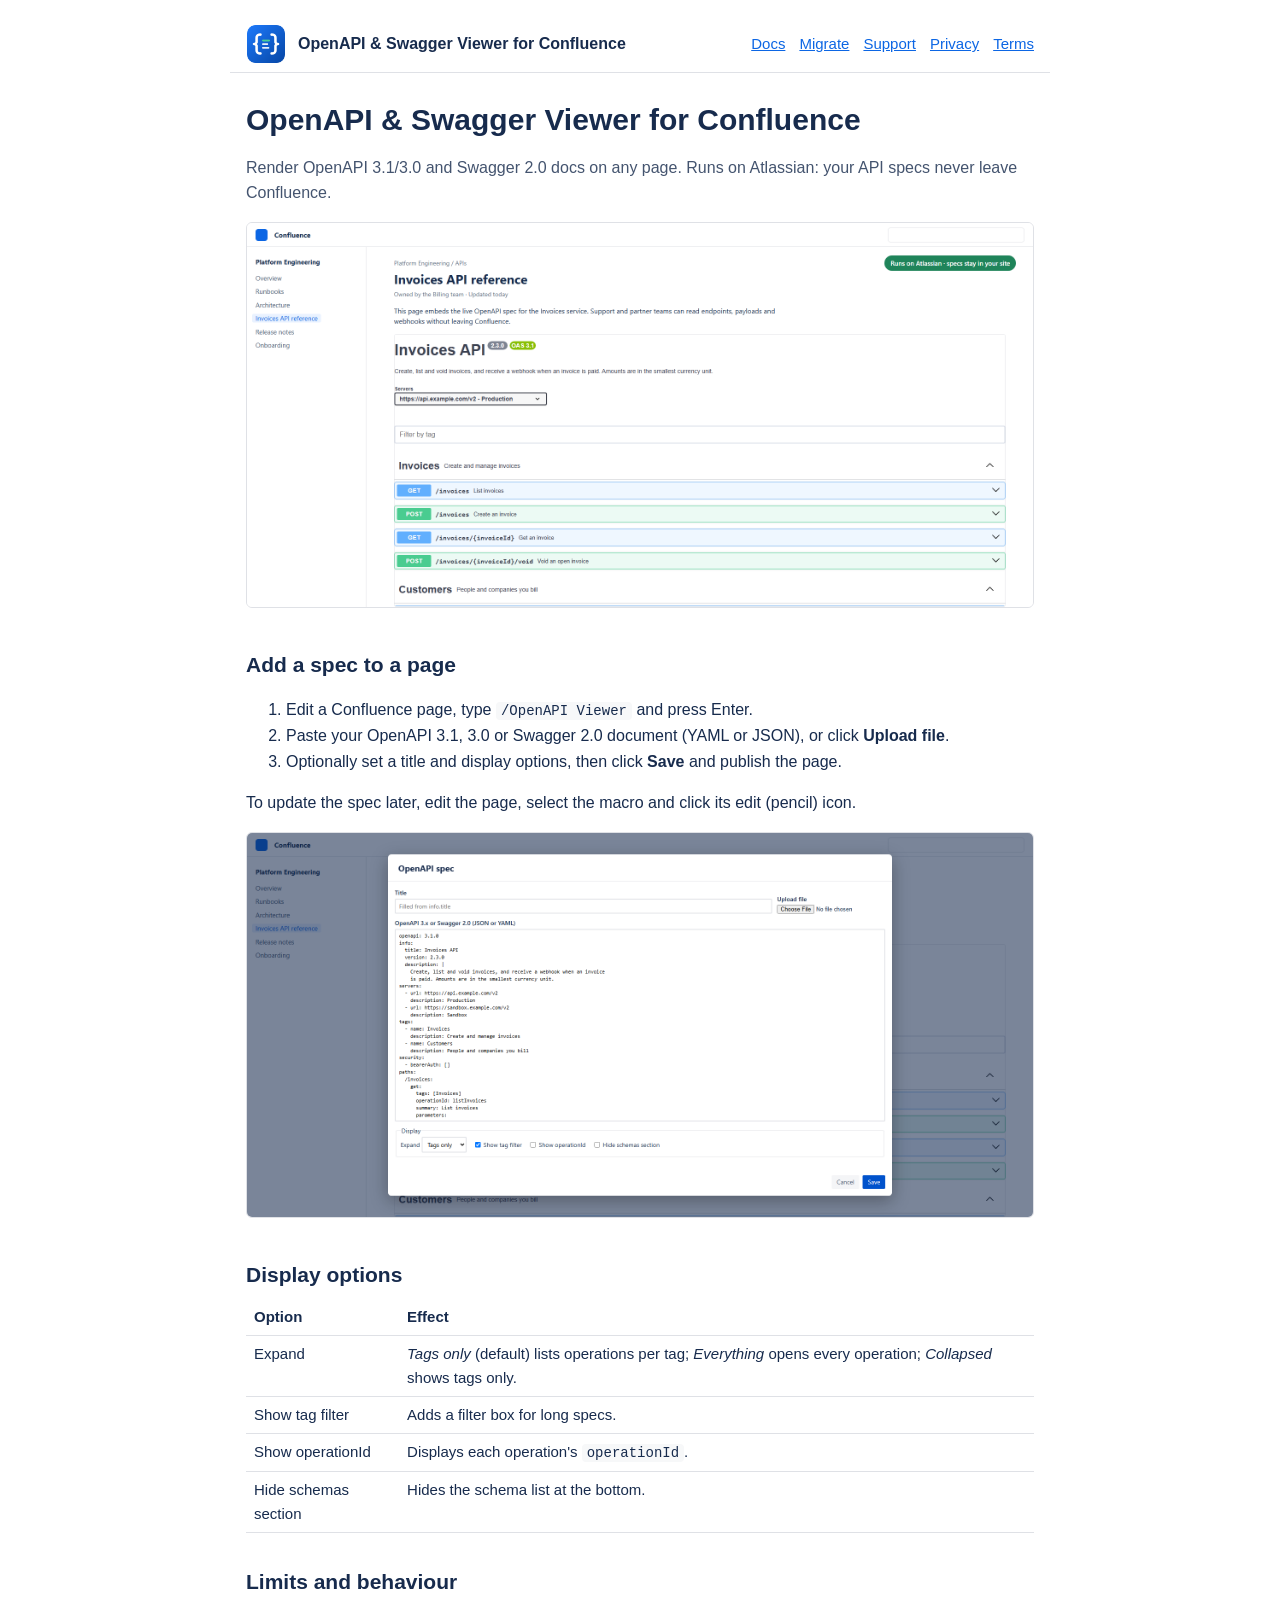
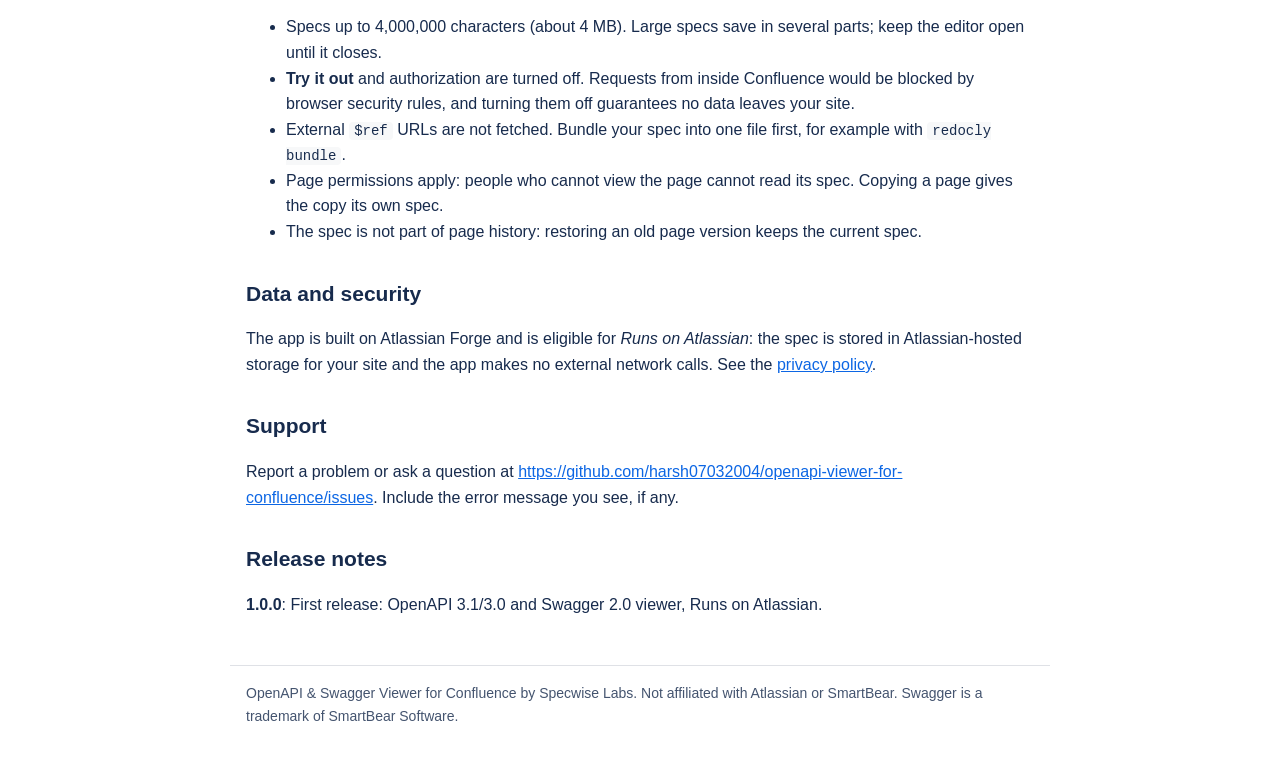
==== index.html @ 9456a11d "Add documentation site for OpenAPI & Swagger Viewer for Confluence Docs, migration guide, privacy po" ====
<!doctype html>
<html lang="en"><head><meta charset="utf-8"><meta name="viewport" content="width=device-width, initial-scale=1">
<title>OpenAPI &amp; Swagger Viewer for Confluence: documentation</title><meta name="description" content="Paste or upload an OpenAPI or Swagger file and get readable, searchable API docs on any Confluence page. Runs on Atlassian, with no external data transfer.">
<link rel="stylesheet" href="style.css"><link rel="icon" href="logo.png"></head>
<body><header><img src="logo.png" alt=""><a class="brand" href="index.html">OpenAPI &amp; Swagger Viewer for Confluence</a>
<nav><a href="index.html">Docs</a><a href="migrate.html">Migrate</a><a href="https://github.com/harsh07032004/openapi-viewer-for-confluence/issues">Support</a><a href="privacy.html">Privacy</a><a href="terms.html">Terms</a></nav></header>
<main>
<h1>OpenAPI &amp; Swagger Viewer for Confluence</h1>
<p class="muted">Render OpenAPI 3.1/3.0 and Swagger 2.0 docs on any page. Runs on Atlassian: your API specs never leave Confluence.</p>
<img class="shot" src="view.png" alt="An OpenAPI spec rendered on a Confluence page">
<h2>Add a spec to a page</h2>
<ol>
  <li>Edit a Confluence page, type <code>/OpenAPI Viewer</code> and press Enter.</li>
  <li>Paste your OpenAPI 3.1, 3.0 or Swagger 2.0 document (YAML or JSON), or click <b>Upload file</b>.</li>
  <li>Optionally set a title and display options, then click <b>Save</b> and publish the page.</li>
</ol>
<p>To update the spec later, edit the page, select the macro and click its edit (pencil) icon.</p>
<img class="shot" src="edit.png" alt="The macro editor">
<h2>Display options</h2>
<table><tr><th>Option</th><th>Effect</th></tr>
<tr><td>Expand</td><td><i>Tags only</i> (default) lists operations per tag; <i>Everything</i> opens every operation; <i>Collapsed</i> shows tags only.</td></tr>
<tr><td>Show tag filter</td><td>Adds a filter box for long specs.</td></tr>
<tr><td>Show operationId</td><td>Displays each operation's <code>operationId</code>.</td></tr>
<tr><td>Hide schemas section</td><td>Hides the schema list at the bottom.</td></tr></table>
<h2>Limits and behaviour</h2>
<ul>
  <li>Specs up to 4,000,000 characters (about 4 MB). Large specs save in several parts; keep the editor open until it closes.</li>
  <li><b>Try it out</b> and authorization are turned off. Requests from inside Confluence would be blocked by browser security rules, and turning them off guarantees no data leaves your site.</li>
  <li>External <code>$ref</code> URLs are not fetched. Bundle your spec into one file first, for example with <code>redocly bundle</code>.</li>
  <li>Page permissions apply: people who cannot view the page cannot read its spec. Copying a page gives the copy its own spec.</li>
  <li>The spec is not part of page history: restoring an old page version keeps the current spec.</li>
</ul>
<h2>Data and security</h2>
<p>The app is built on Atlassian Forge and is eligible for <i>Runs on Atlassian</i>: the spec is stored in Atlassian-hosted storage for your site and the app makes no external network calls. See the <a href="privacy.html">privacy policy</a>.</p>
<h2>Support</h2>
<p>Report a problem or ask a question at <a href="https://github.com/harsh07032004/openapi-viewer-for-confluence/issues">https://github.com/harsh07032004/openapi-viewer-for-confluence/issues</a>. Include the error message you see, if any.</p>
<h2>Release notes</h2>
<p><b>1.0.0</b>: First release: OpenAPI 3.1/3.0 and Swagger 2.0 viewer, Runs on Atlassian.</p>
</main>
<footer>OpenAPI &amp; Swagger Viewer for Confluence by Specwise Labs. Not affiliated with Atlassian or SmartBear. Swagger is a trademark of SmartBear Software.</footer>
</body></html>
---- style.css ----
:root { --fg:#172B4D; --muted:#44546F; --link:#0C66E4; --line:#DFE1E6; --bg:#fff; --code:#F7F8F9; }
@media (prefers-color-scheme: dark) { :root { --fg:#DEE4EA; --muted:#9FADBC; --link:#579DFF; --line:#38414A; --bg:#1D2125; --code:#22272B; } }
* { box-sizing: border-box; }
body { margin: 0; background: var(--bg); color: var(--fg); font: 16px/1.6 -apple-system, BlinkMacSystemFont, "Segoe UI", Roboto, sans-serif; }
header, main, footer { max-width: 820px; margin: 0 auto; padding: 0 16px; }
header { display: flex; gap: 12px; align-items: center; padding-top: 24px; padding-bottom: 8px; border-bottom: 1px solid var(--line); flex-wrap: wrap; }
header img { width: 40px; height: 40px; }
header a.brand { font-weight: 700; color: var(--fg); text-decoration: none; margin-right: auto; }
nav a { margin-left: 14px; font-size: 15px; }
a { color: var(--link); }
h1 { font-size: 30px; line-height: 1.25; margin: 28px 0 8px; }
h2 { font-size: 21px; margin: 32px 0 8px; }
p, li { color: var(--fg); }
.muted { color: var(--muted); }
code, pre { background: var(--code); border-radius: 4px; font-family: ui-monospace, SFMono-Regular, Menlo, Consolas, monospace; font-size: 14px; }
code { padding: 1px 5px; }
pre { padding: 12px; overflow-x: auto; }
img.shot { width: 100%; border: 1px solid var(--line); border-radius: 6px; }
table { border-collapse: collapse; width: 100%; font-size: 15px; }
th, td { text-align: left; padding: 6px 8px; border-bottom: 1px solid var(--line); vertical-align: top; }
footer { margin-top: 48px; padding-top: 16px; padding-bottom: 32px; border-top: 1px solid var(--line); color: var(--muted); font-size: 14px; }
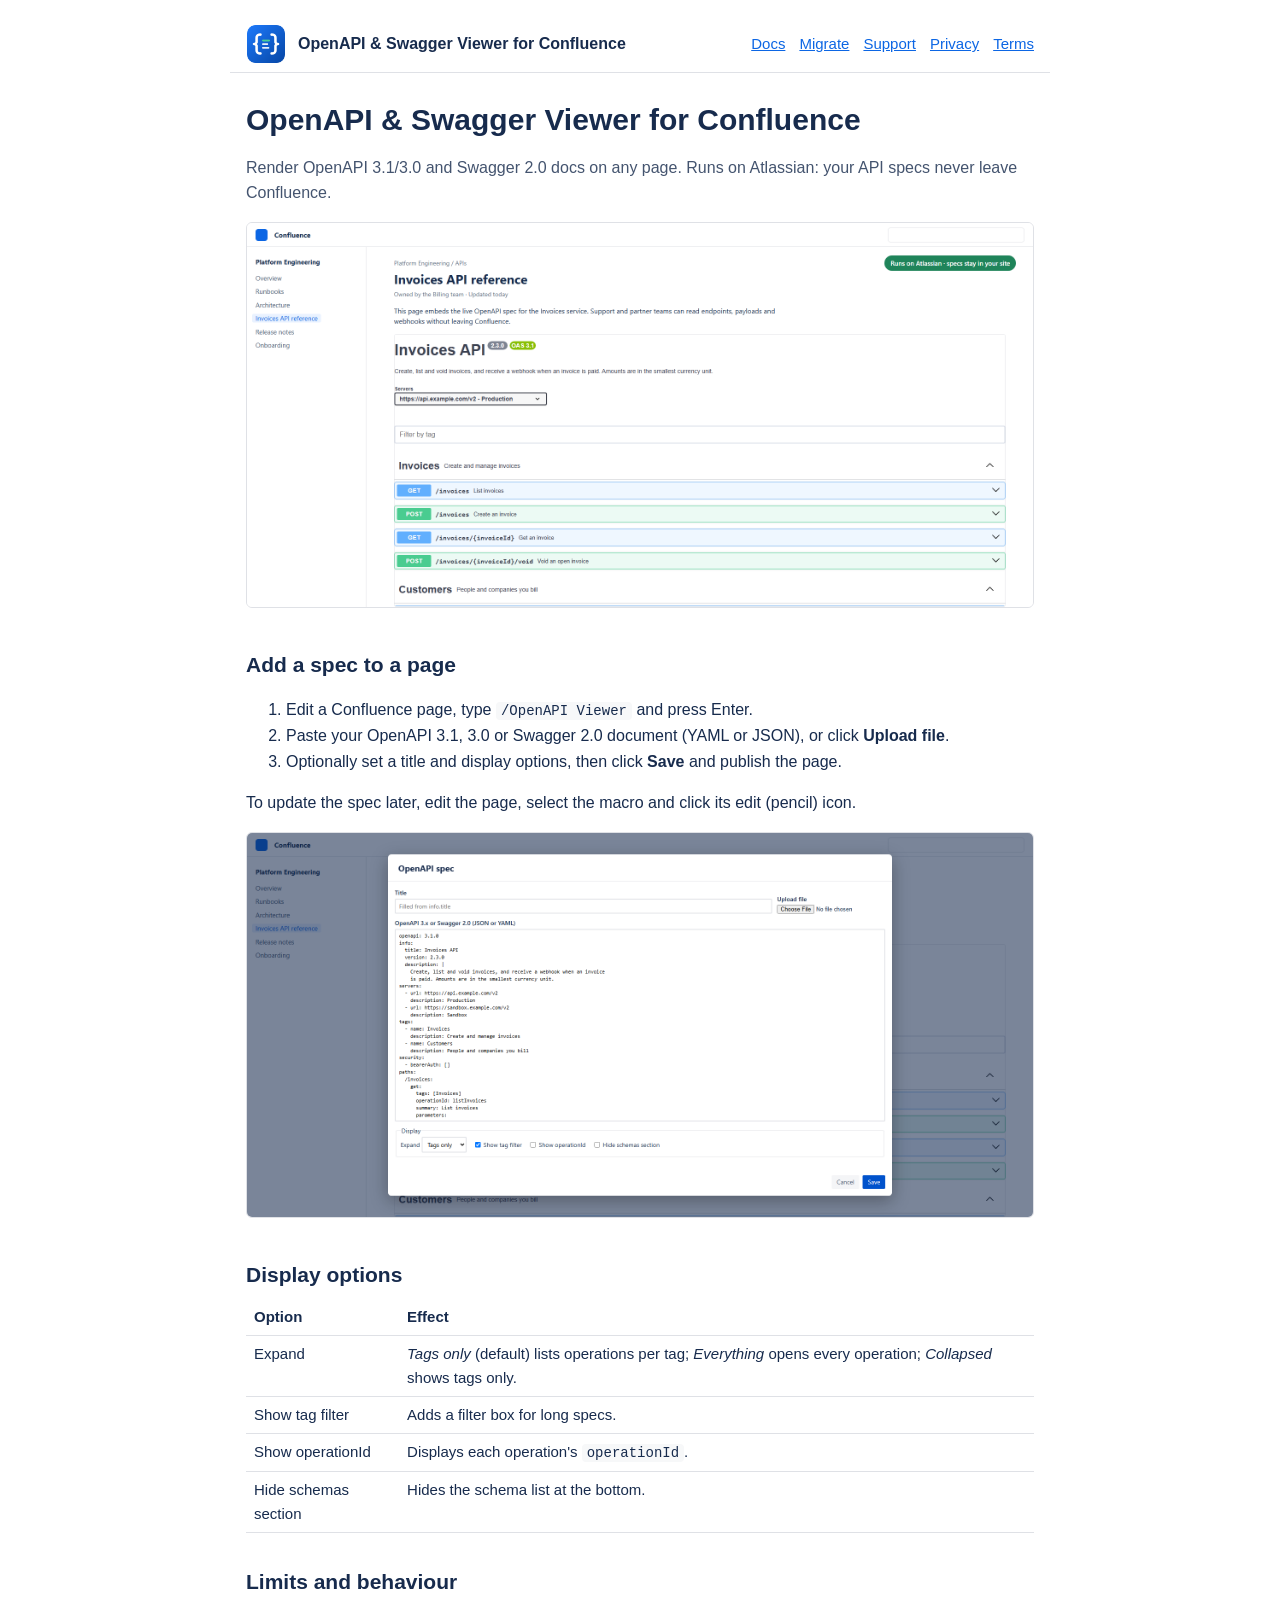
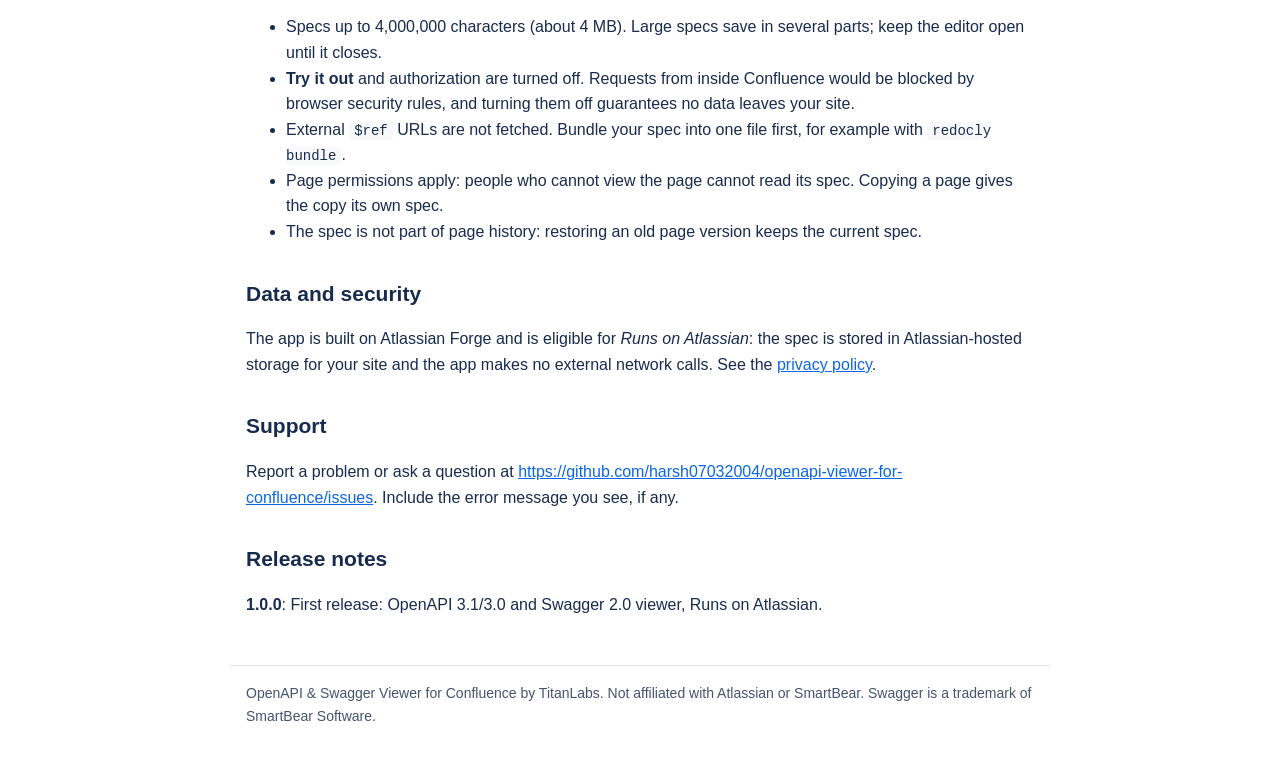
==== commit f86e5a60: "Use TitanLabs as the publisher name Co-Authored-By: Claude Opus 5.5 <noreply@anthropic.com>" ====
--- a/index.html
+++ b/index.html
@@ -37,5 +37,5 @@
 <h2>Release notes</h2>
 <p><b>1.0.0</b>: First release: OpenAPI 3.1/3.0 and Swagger 2.0 viewer, Runs on Atlassian.</p>
 </main>
-<footer>OpenAPI &amp; Swagger Viewer for Confluence by Specwise Labs. Not affiliated with Atlassian or SmartBear. Swagger is a trademark of SmartBear Software.</footer>
+<footer>OpenAPI &amp; Swagger Viewer for Confluence by TitanLabs. Not affiliated with Atlassian or SmartBear. Swagger is a trademark of SmartBear Software.</footer>
 </body></html>
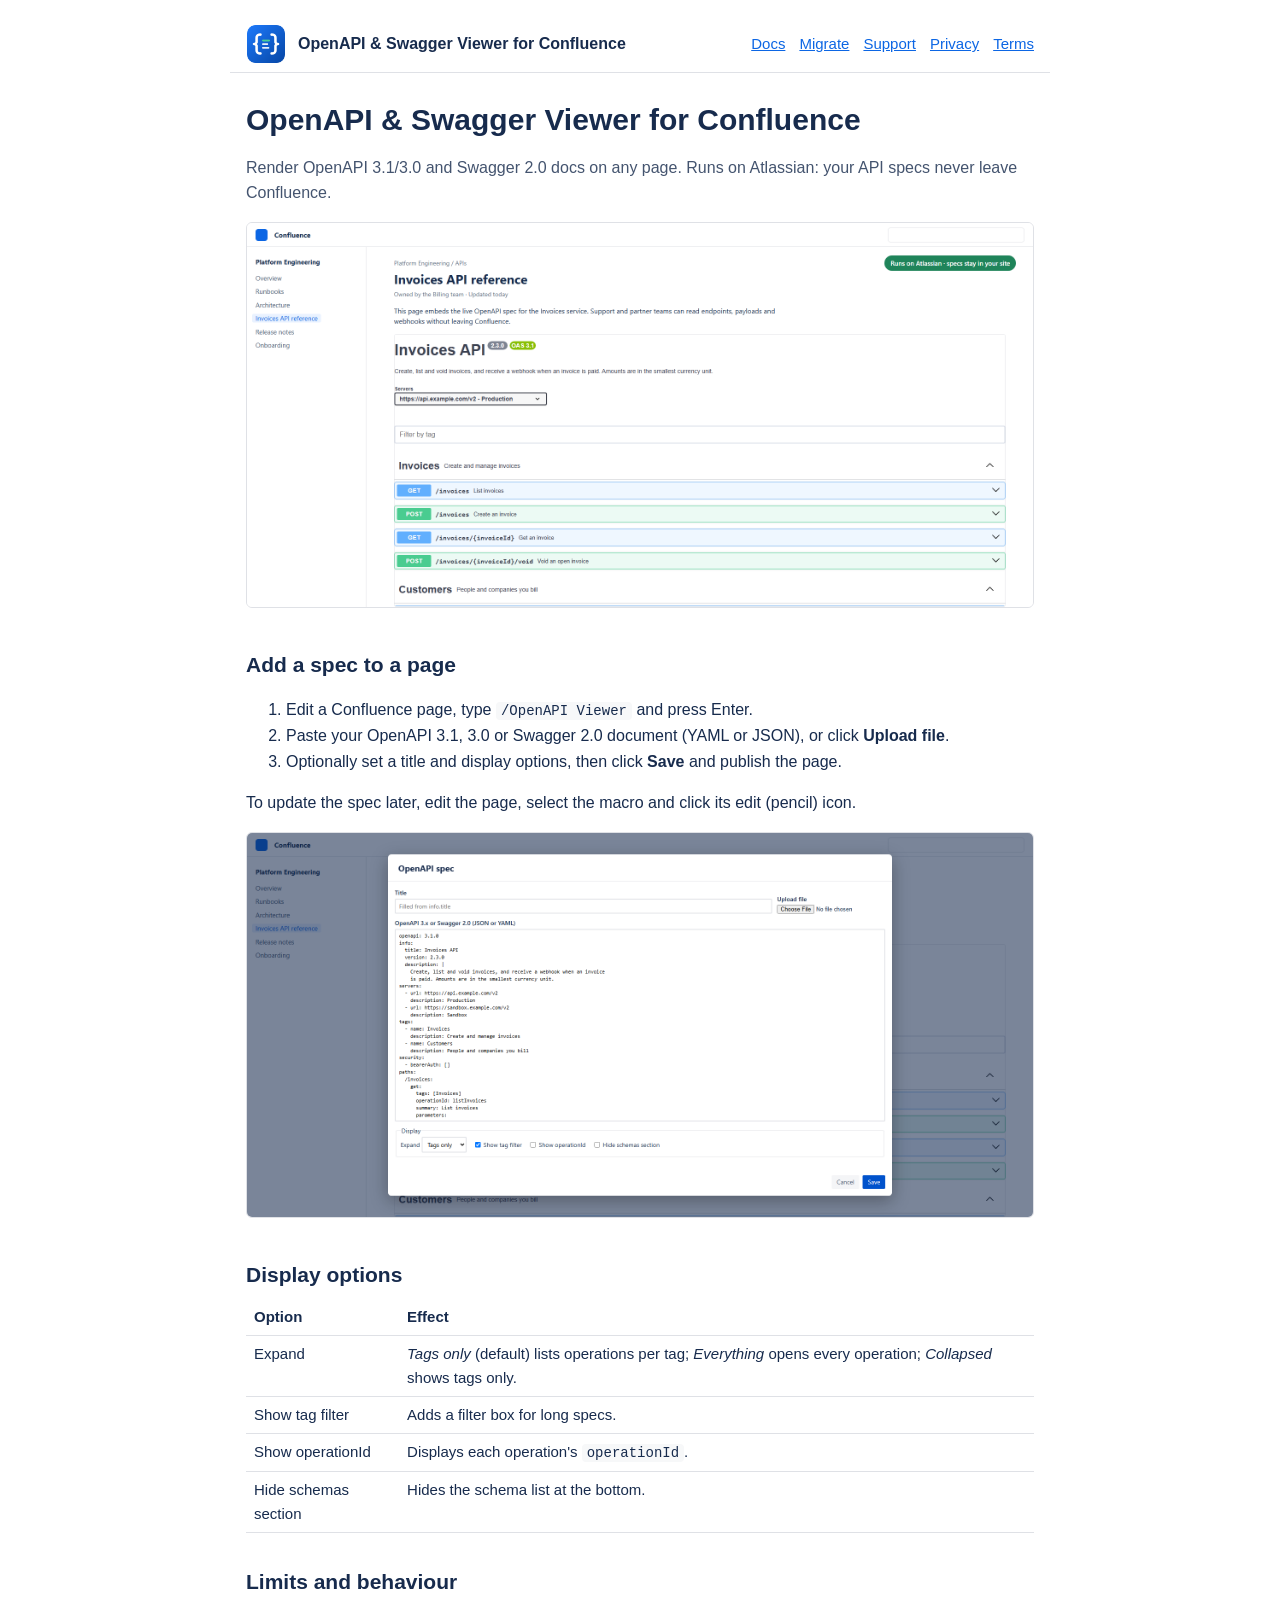
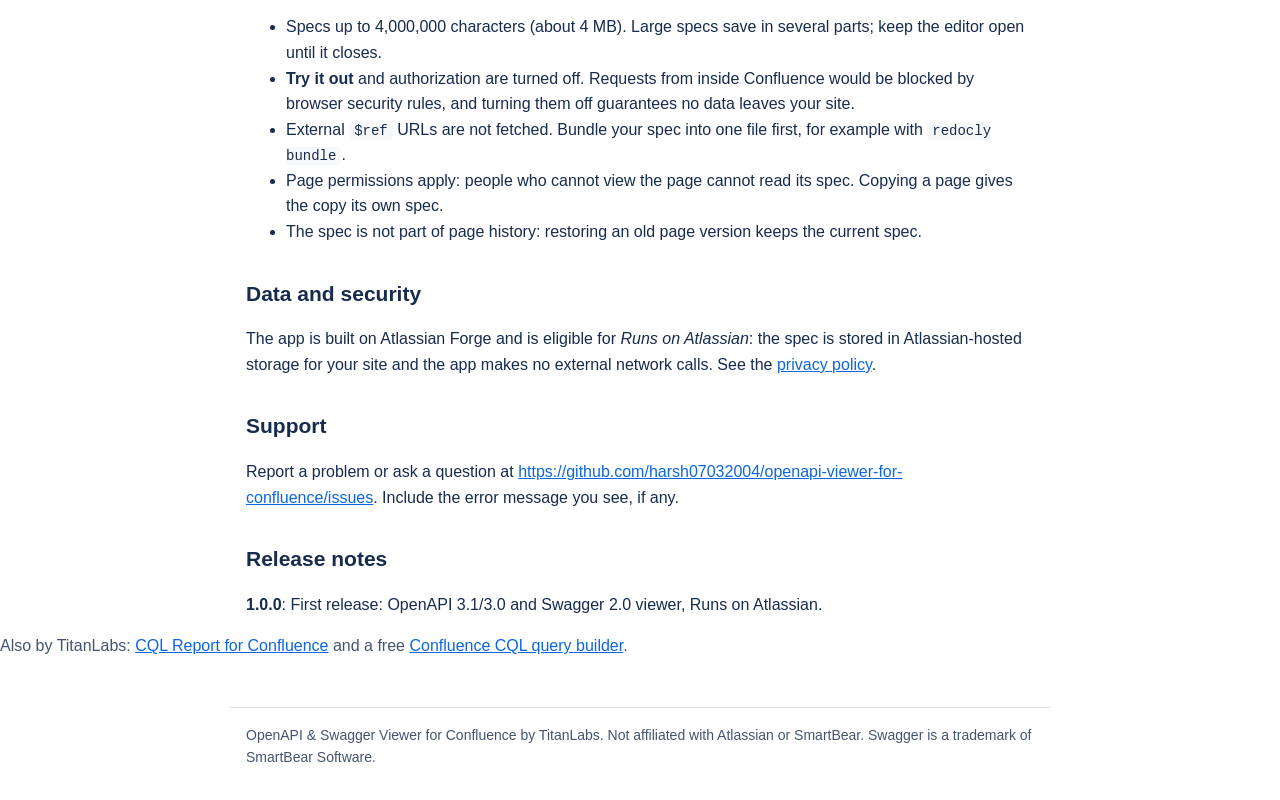
==== commit ca92f0f0: "Add free Confluence CQL query builder, sitemap, cross-links Co-Authored-By: Claude Opus 5.5 <noreply" ====
--- a/index.html
+++ b/index.html
@@ -3,7 +3,7 @@
 <title>OpenAPI &amp; Swagger Viewer for Confluence: documentation</title><meta name="description" content="Paste or upload an OpenAPI or Swagger file and get readable, searchable API docs on any Confluence page. Runs on Atlassian, with no external data transfer.">
 <link rel="stylesheet" href="style.css"><link rel="icon" href="logo.png"></head>
 <body><header><img src="logo.png" alt=""><a class="brand" href="index.html">OpenAPI &amp; Swagger Viewer for Confluence</a>
-<nav><a href="index.html">Docs</a><a href="migrate.html">Migrate</a><a href="https://github.com/harsh07032004/openapi-viewer-for-confluence/issues">Support</a><a href="privacy.html">Privacy</a><a href="terms.html">Terms</a></nav></header>
+<nav><a href="index.html">Docs</a><a href="migrate.html">Migrate</a><a href="support.html">Support</a><a href="privacy.html">Privacy</a><a href="terms.html">Terms</a></nav></header>
 <main>
 <h1>OpenAPI &amp; Swagger Viewer for Confluence</h1>
 <p class="muted">Render OpenAPI 3.1/3.0 and Swagger 2.0 docs on any page. Runs on Atlassian: your API specs never leave Confluence.</p>
@@ -37,5 +37,6 @@
 <h2>Release notes</h2>
 <p><b>1.0.0</b>: First release: OpenAPI 3.1/3.0 and Swagger 2.0 viewer, Runs on Atlassian.</p>
 </main>
+<p class="muted">Also by TitanLabs: <a href="cql-report/index.html">CQL Report for Confluence</a> and a free <a href="cql-report/builder.html">Confluence CQL query builder</a>.</p>
 <footer>OpenAPI &amp; Swagger Viewer for Confluence by TitanLabs. Not affiliated with Atlassian or SmartBear. Swagger is a trademark of SmartBear Software.</footer>
 </body></html>
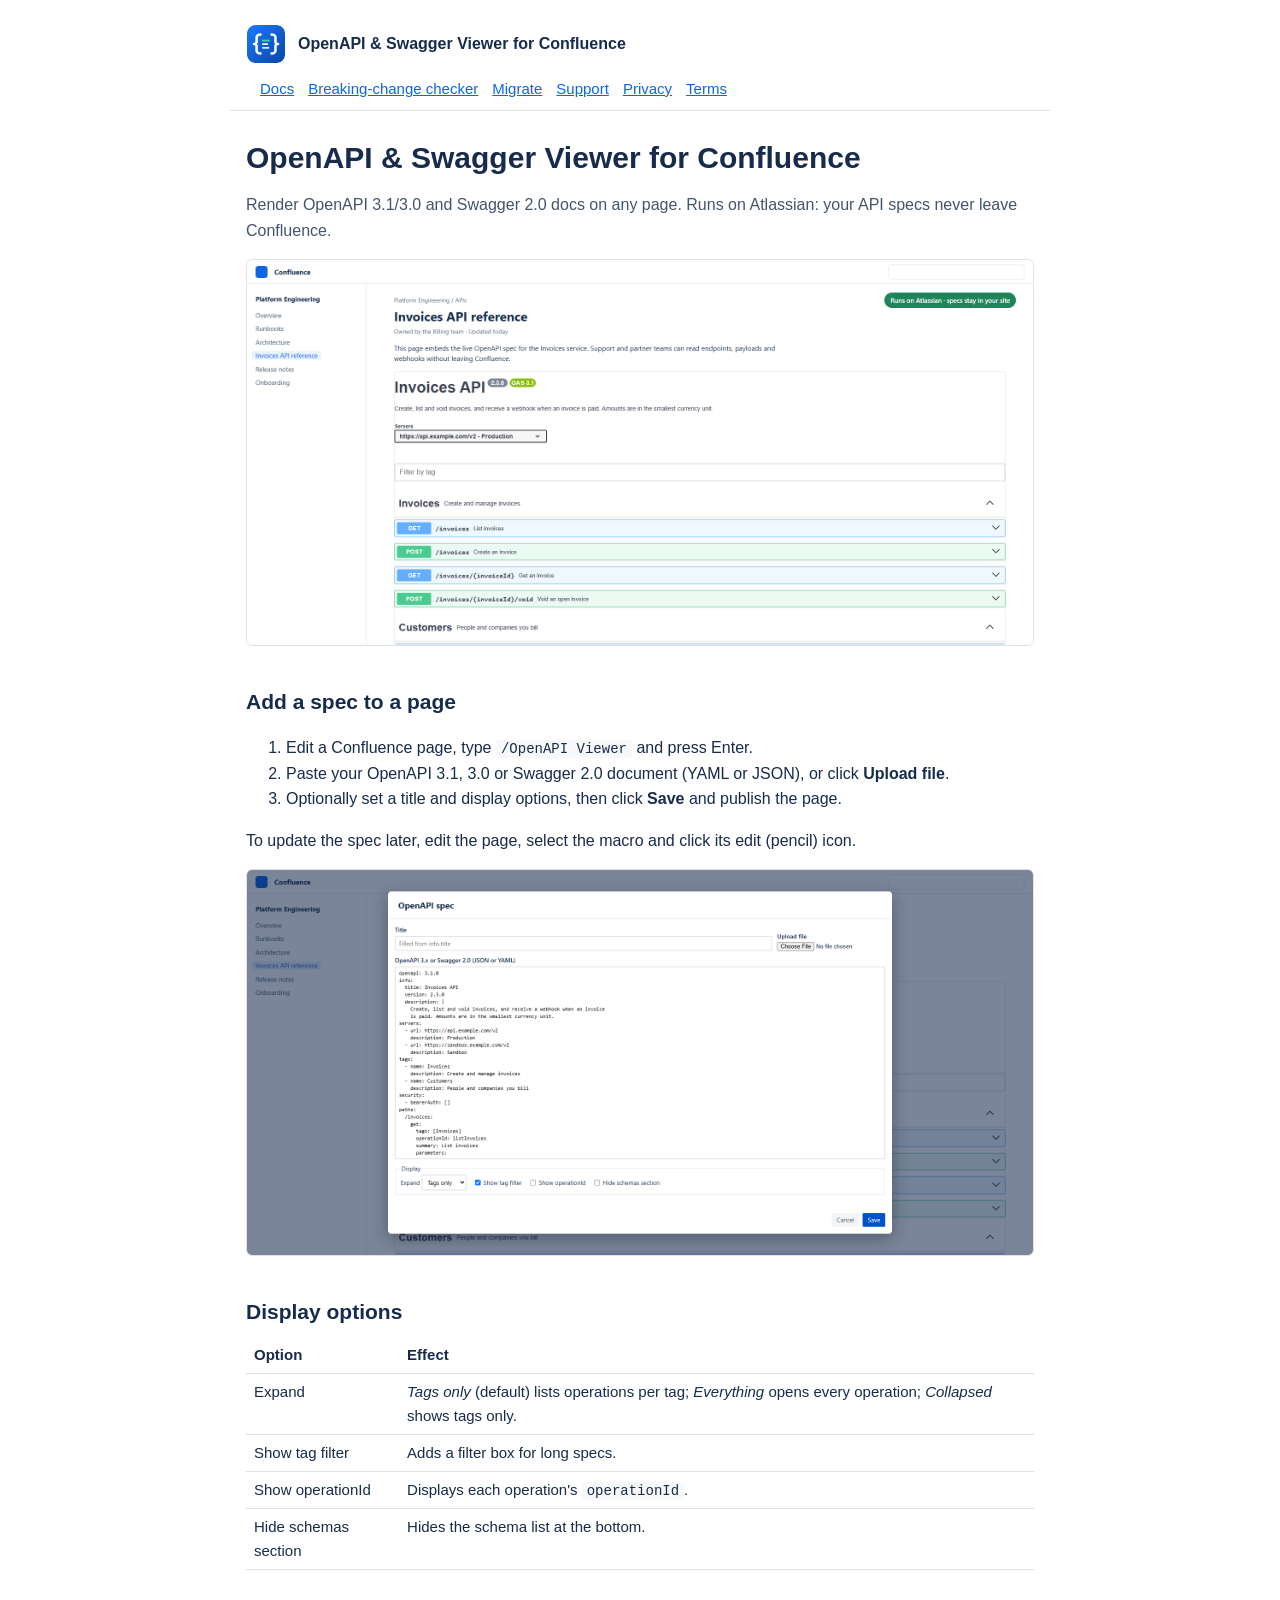
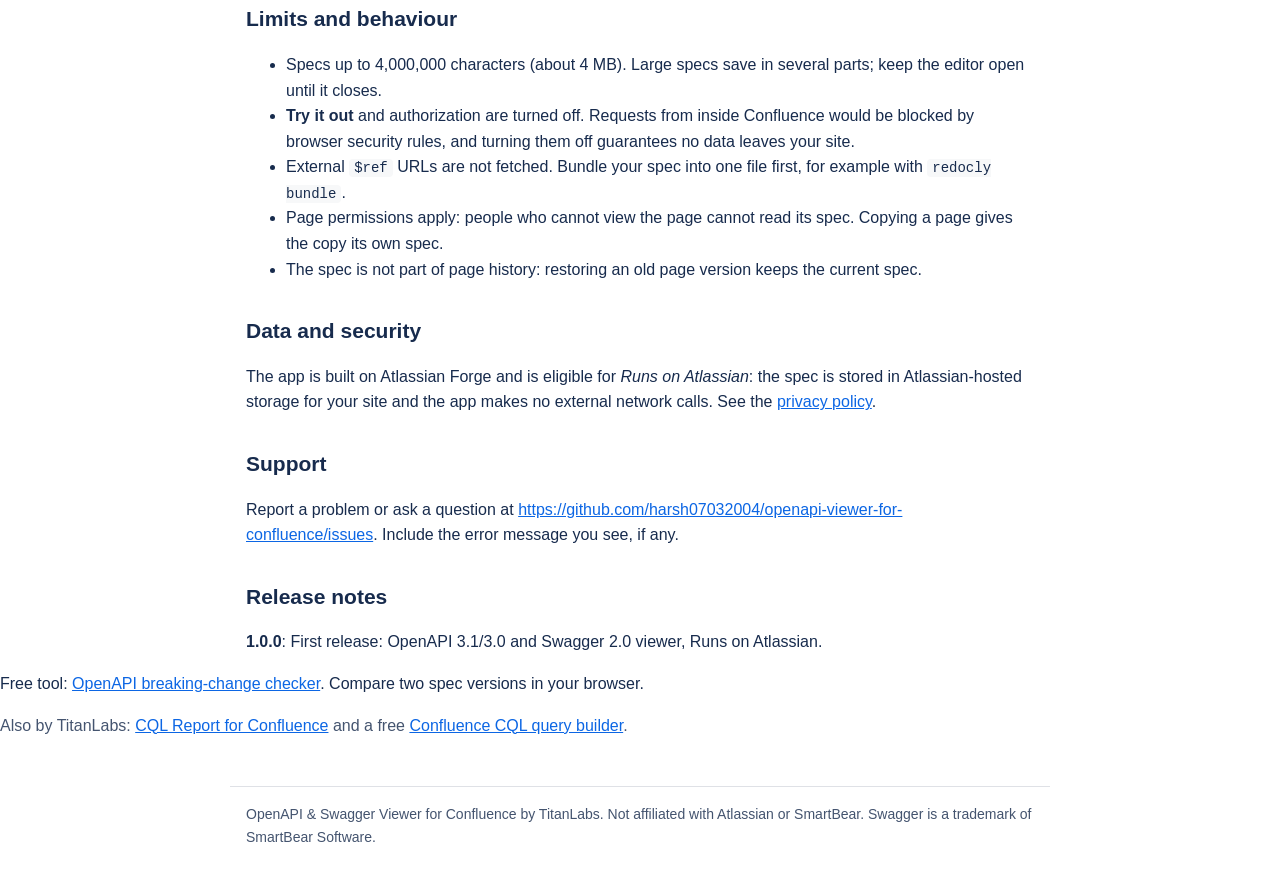
==== commit 779f5d11: "Add free OpenAPI breaking-change checker page Co-Authored-By: Claude Opus 5.5 <noreply@anthropic.com" ====
--- a/index.html
+++ b/index.html
@@ -3,7 +3,7 @@
 <title>OpenAPI &amp; Swagger Viewer for Confluence: documentation</title><meta name="description" content="Paste or upload an OpenAPI or Swagger file and get readable, searchable API docs on any Confluence page. Runs on Atlassian, with no external data transfer.">
 <link rel="stylesheet" href="style.css"><link rel="icon" href="logo.png"></head>
 <body><header><img src="logo.png" alt=""><a class="brand" href="index.html">OpenAPI &amp; Swagger Viewer for Confluence</a>
-<nav><a href="index.html">Docs</a><a href="migrate.html">Migrate</a><a href="support.html">Support</a><a href="privacy.html">Privacy</a><a href="terms.html">Terms</a></nav></header>
+<nav><a href="index.html">Docs</a><a href="breaking-change-checker.html">Breaking-change checker</a><a href="migrate.html">Migrate</a><a href="support.html">Support</a><a href="privacy.html">Privacy</a><a href="terms.html">Terms</a></nav></header>
 <main>
 <h1>OpenAPI &amp; Swagger Viewer for Confluence</h1>
 <p class="muted">Render OpenAPI 3.1/3.0 and Swagger 2.0 docs on any page. Runs on Atlassian: your API specs never leave Confluence.</p>
@@ -37,6 +37,7 @@
 <h2>Release notes</h2>
 <p><b>1.0.0</b>: First release: OpenAPI 3.1/3.0 and Swagger 2.0 viewer, Runs on Atlassian.</p>
 </main>
+<p>Free tool: <a href="breaking-change-checker.html">OpenAPI breaking-change checker</a>. Compare two spec versions in your browser.</p>
 <p class="muted">Also by TitanLabs: <a href="cql-report/index.html">CQL Report for Confluence</a> and a free <a href="cql-report/builder.html">Confluence CQL query builder</a>.</p>
 <footer>OpenAPI &amp; Swagger Viewer for Confluence by TitanLabs. Not affiliated with Atlassian or SmartBear. Swagger is a trademark of SmartBear Software.</footer>
 </body></html>
